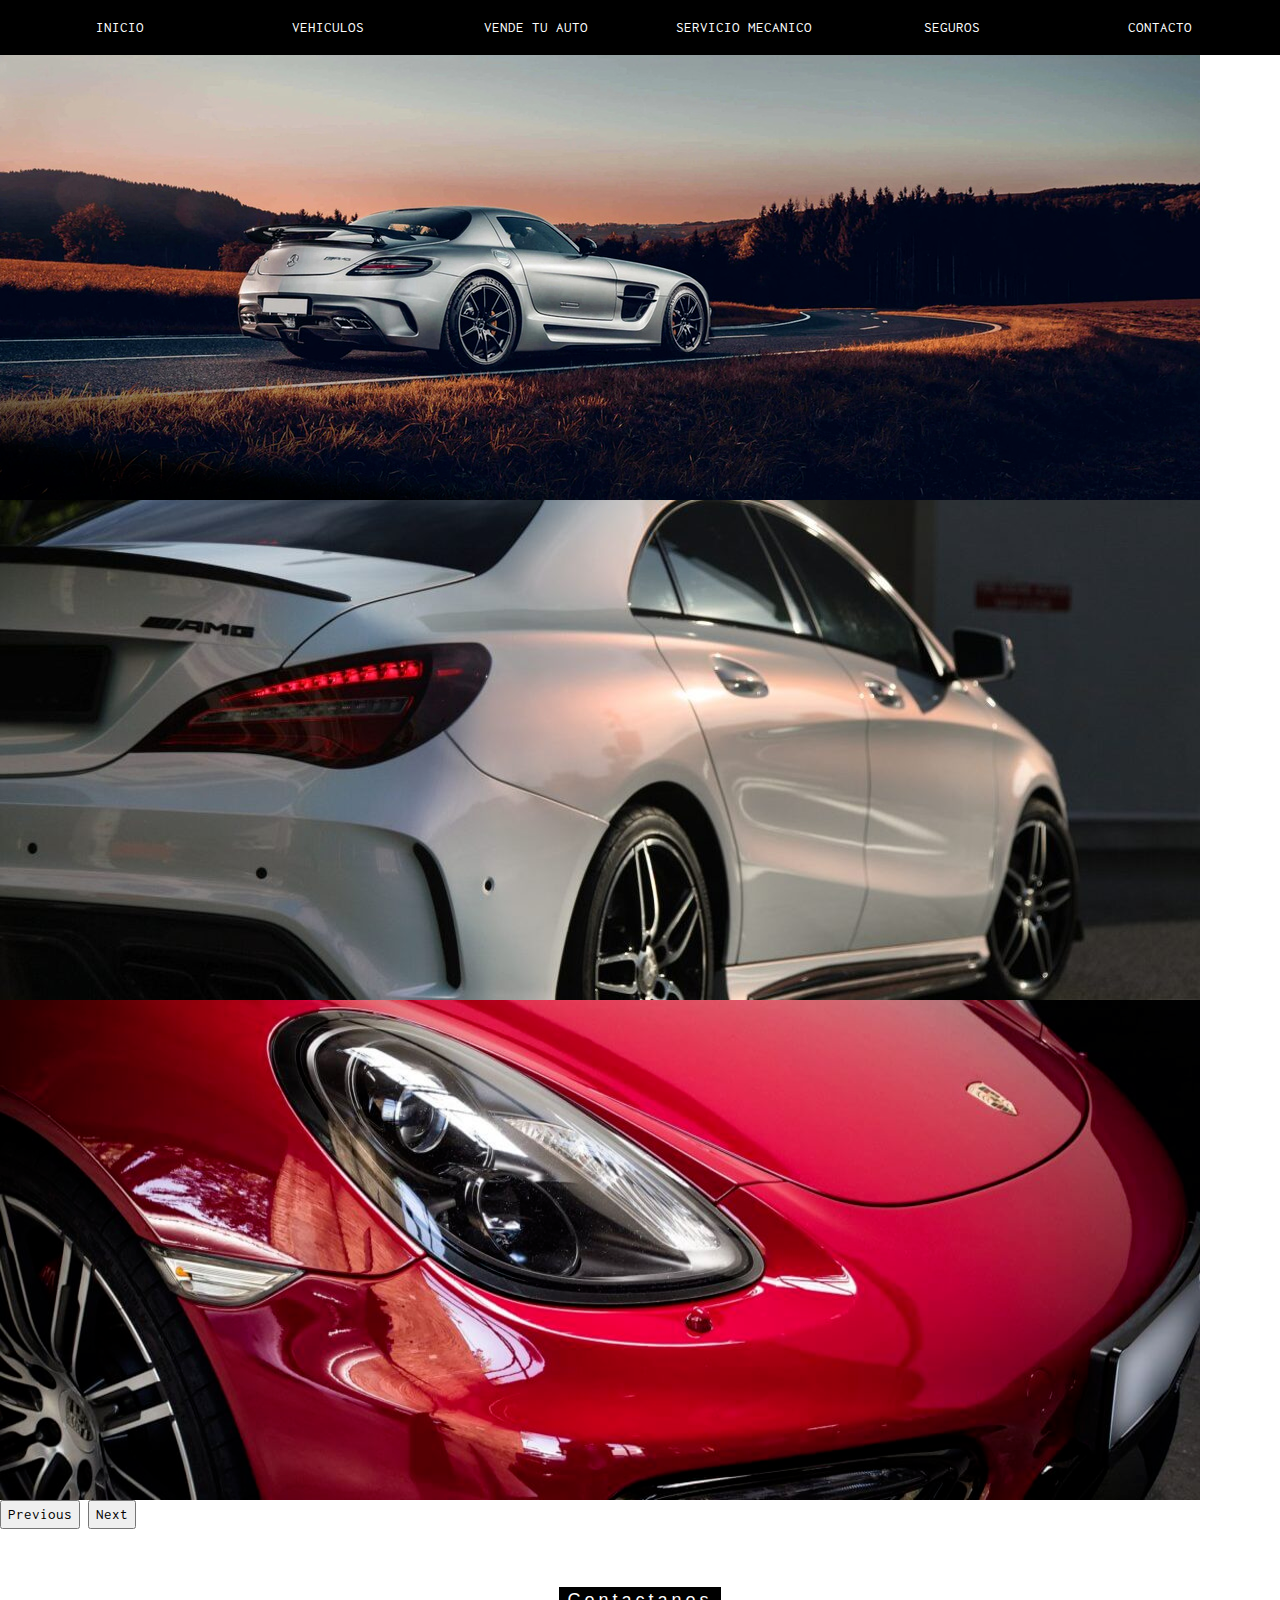
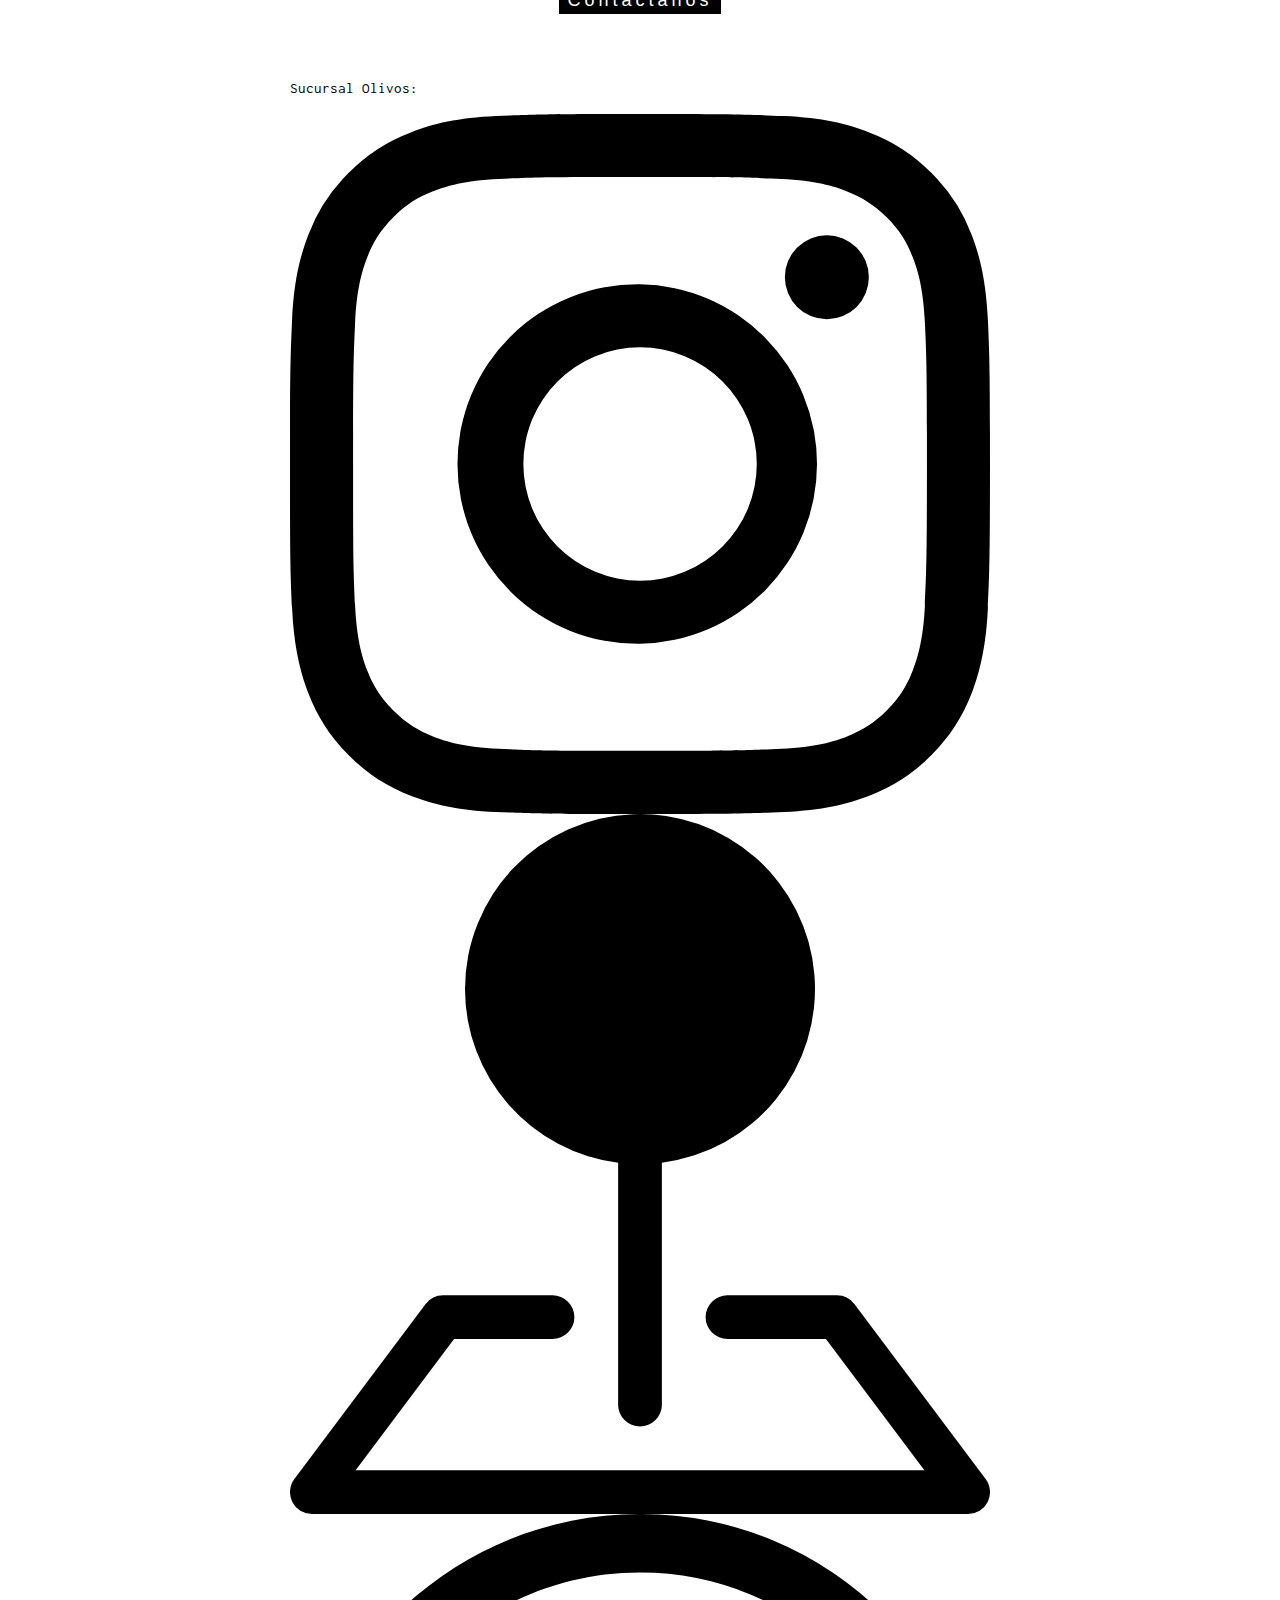
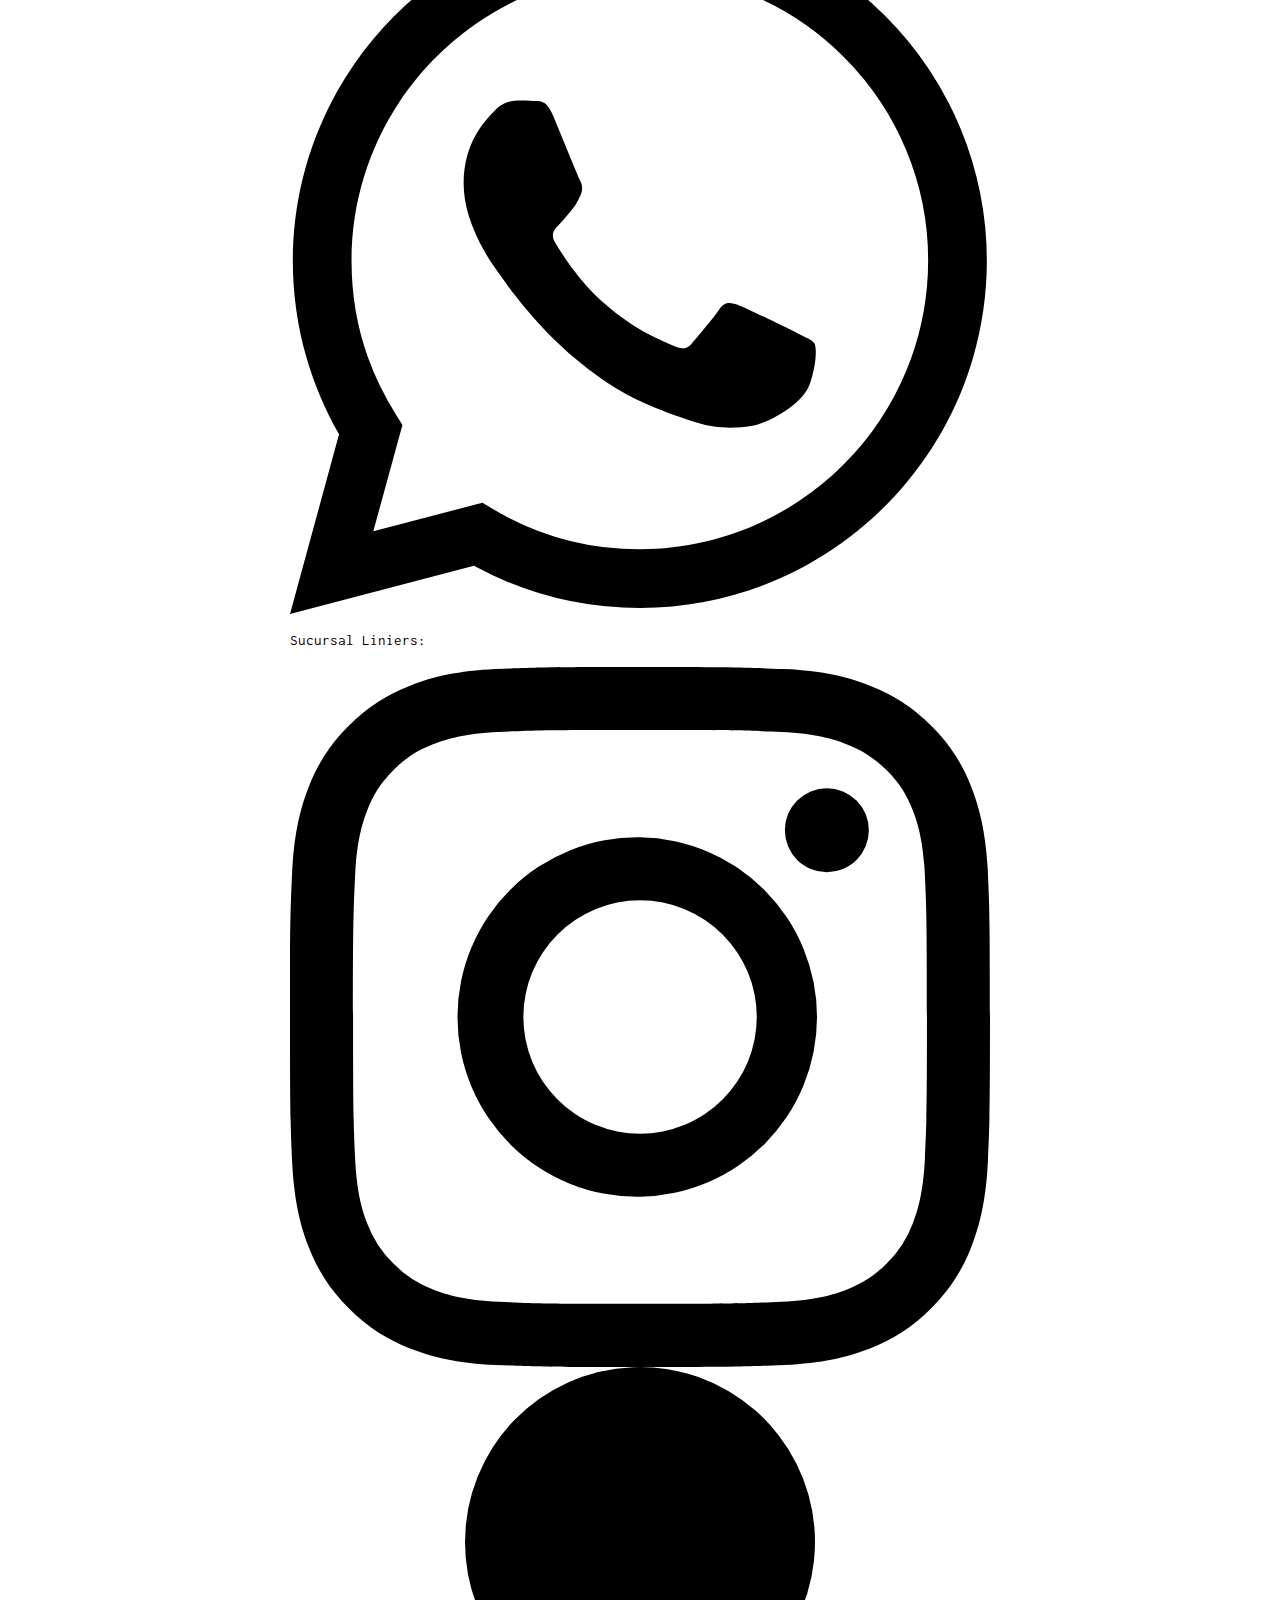
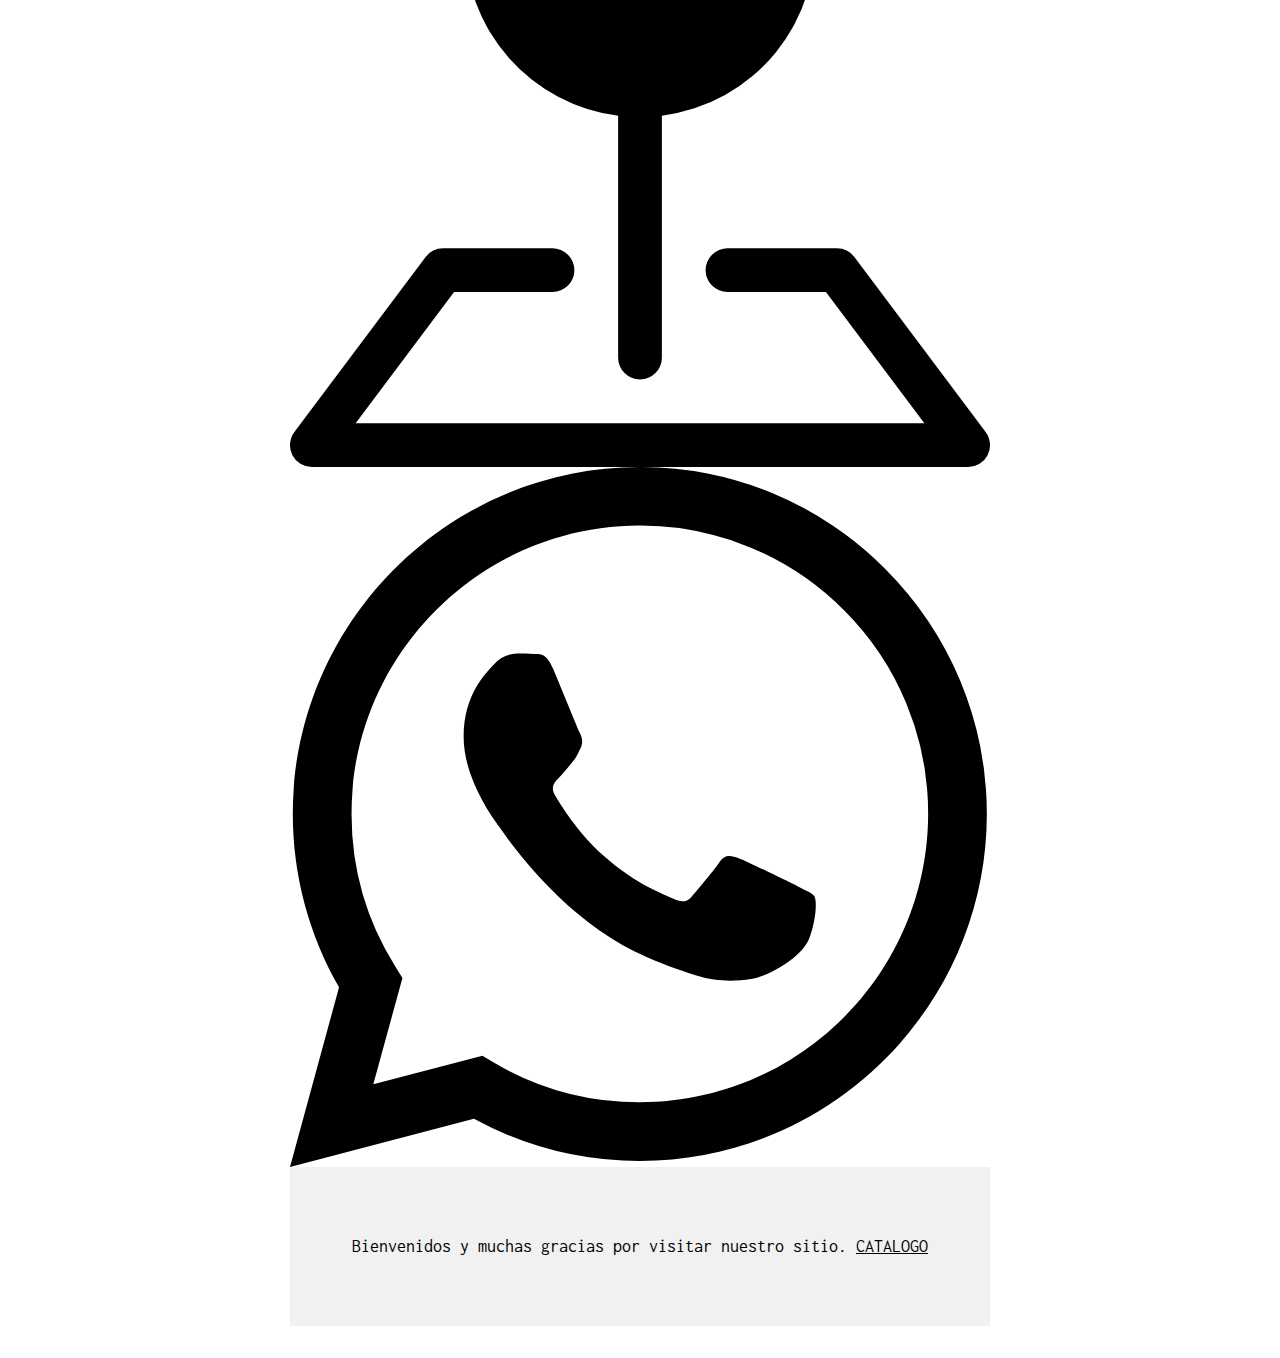
==== contacto.html @ 8d3ba542 "avance" ====
<!DOCTYPE html>
<html>
<head>
<title>GT AUTOMOTORES</title>
<meta charset="UTF-8">
<meta name="viewport" content="width=device-width, initial-scale=1">
<link rel="stylesheet" href="https://www.w3schools.com/w3css/4/w3.css">
<link rel="stylesheet" href="https://fonts.googleapis.com/css?family=Inconsolata">
<link href="https://cdn.jsdelivr.net/npm/bootstrap@5.1.3/dist/css/bootstrap.min.css" rel="stylesheet" integrity="sha384-1BmE4kWBq78iYhFldvKuhfTAU6auU8tT94WrHftjDbrCEXSU1oBoqyl2QvZ6jIW3" crossorigin="anonymous">
<link rel="stylesheet" href="styles.css">

<style>
body, html {
  height: 100%;
  font-family: "Inconsolata", sans-serif;
}

.bgimg {
  background-position: center;
  background-size: cover;
  background-image: url("/w3images/coffeehouse.jpg");
  min-height: 75%;
}

.menu {
  display: none;
}
</style>
</head>
<body>
    <div class="w3-top">
        <div class="w3-row w3-padding w3-black">
          <div class="w3-col s2">
            <a href="index.html" class="w3-button w3-block w3-black">INICIO</a>
          </div>
          <div class="w3-col s2">
            <a href="vehiculos.html" class="w3-button w3-block w3-black">VEHICULOS</a>
          </div>
          <div class="w3-col s2">
            <a href="vende_tu_auto.html" class="w3-button w3-block w3-black">VENDE TU AUTO</a>
          </div>
          <div class="w3-col s2">
            <a href="servicio_mecanico.html" class="w3-button w3-block w3-black">SERVICIO MECANICO</a>
          </div>
          <div class="w3-col s2">
            <a href="seguros.html" class="w3-button w3-block w3-black">SEGUROS</a>
          </div>
          <div class="w3-col s2">
            <a href="contacto.html" class="w3-button w3-block w3-black">CONTACTO</a>
          </div>
        </div>
    </div>
    </div>
    <div id="carouselExampleControls" class="carousel slide" data-bs-ride="carousel">
        <div class="carousel-inner">
          <div class="carousel-item active">
            <img src="assets/SLS (1).png" class="d-block w-100" alt="...">
          </div>
          <div class="carousel-item">
            <img src="assets/fondoAMG.jpg" class="d-block w-100" alt="...">
          </div>
          <div class="carousel-item">
            <img src="assets/porsche-6607502_1920-1200x480.png" class="d-block w-100" alt="...">
          </div>
        </div>
        <button class="carousel-control-prev" type="button" data-bs-target="#carouselExampleControls" data-bs-slide="prev">
          <span class="carousel-control-prev-icon" aria-hidden="true"></span>
          <span class="visually-hidden">Previous</span>
        </button>
        <button class="carousel-control-next" type="button" data-bs-target="#carouselExampleControls" data-bs-slide="next">
          <span class="carousel-control-next-icon" aria-hidden="true"></span>
          <span class="visually-hidden">Next</span>
        </button>
      </div>
<div class="w3-container" id="contacto" style="padding-bottom:32px;">
    <div class="w3-content" style="max-width:700px">
      <h5 class="w3-center w3-padding-48"><span class="w3-tag w3-wide">Contactanos</span></h5>
      <div class="container-fluid row">
      <div class="col-4">
      <p>Sucursal Olivos: </p>
        <a  class="btn btn-outline-secondary" href="https://www.instagram.com/gt_automotores/" >
            <img src="assets/instagram.svg" class="w3-image" style="width:300%" >
        </a> 
        <a  class="btn btn-outline-secondary" href="https://www.google.com/maps/place/Gt+automotores/@-34.5012624,-58.4827126,15z/data=!4m5!3m4!1s0x0:0x62e873047dfe4fdb!8m2!3d-34.5012534!4d-58.4826908" >
            <img src="assets/pin-map-fill.svg" class="w3-image" style="width:300%" >
        </a> 
        <a  class="btn btn-outline-secondary" href="https://wa.me/message/LWIBE4FZVDAVN1" >
            <img src="assets/whatsapp.svg" class="w3-image" style="width:300%" >
        </a> 
      </div>
  
      <div class="col-4" style="background-color:#F7F5F1">
  
      </div>
  
      
  
  
      <div class="col-4">
        <p>Sucursal Liniers: </p>
        <a  class="btn btn-outline-secondary" href="https://www.instagram.com/worldscar1/" >
            <img src="assets/instagram.svg" class="w3-image" style="width:300%" >
        </a> 
        <a  class="btn btn-outline-secondary" href="https://www.google.com/maps/place/WORLD%E2%80%99S+CAR/@-34.6497494,-58.5124069,17z/data=!3m1!4b1!4m5!3m4!1s0x95bcc854993095db:0xa9cb24d7886fbffc!8m2!3d-34.6498008!4d-58.5103171" >
            <img src="assets/pin-map-fill.svg" class="w3-image" style="width:300%" >
        </a> 
        <a  class="btn btn-outline-secondary" href="https://wa.me/message/LWIBE4FZVDAVN1" >
            <img src="assets/whatsapp.svg" class="w3-image" style="width:300%" >
        </a>
      </div>
  </div>
</body> 
  <footer class="w3-center w3-light-grey w3-padding-48 w3-large">
    <p>Bienvenidos y muchas gracias por visitar nuestro sitio. <a href="https://vehiculos.mercadolibre.com.ar/_CustId_409359299" title="CATALOGO" target="_blank" class="w3-hover-text-green">CATALOGO</a></p>
  </footer>
---- styles.css ----
div.gallery {
    margin: 5px;
    border: 1px solid #ccc;
    float: left;
    width: 180px;
  }
  
  div.gallery:hover {
    border: 1px solid #777;
  }
  
  div.gallery img {
    width: 100%;
    height: auto;
  }
  
  div.desc {
    padding: 15px;
    text-align: center;
  }
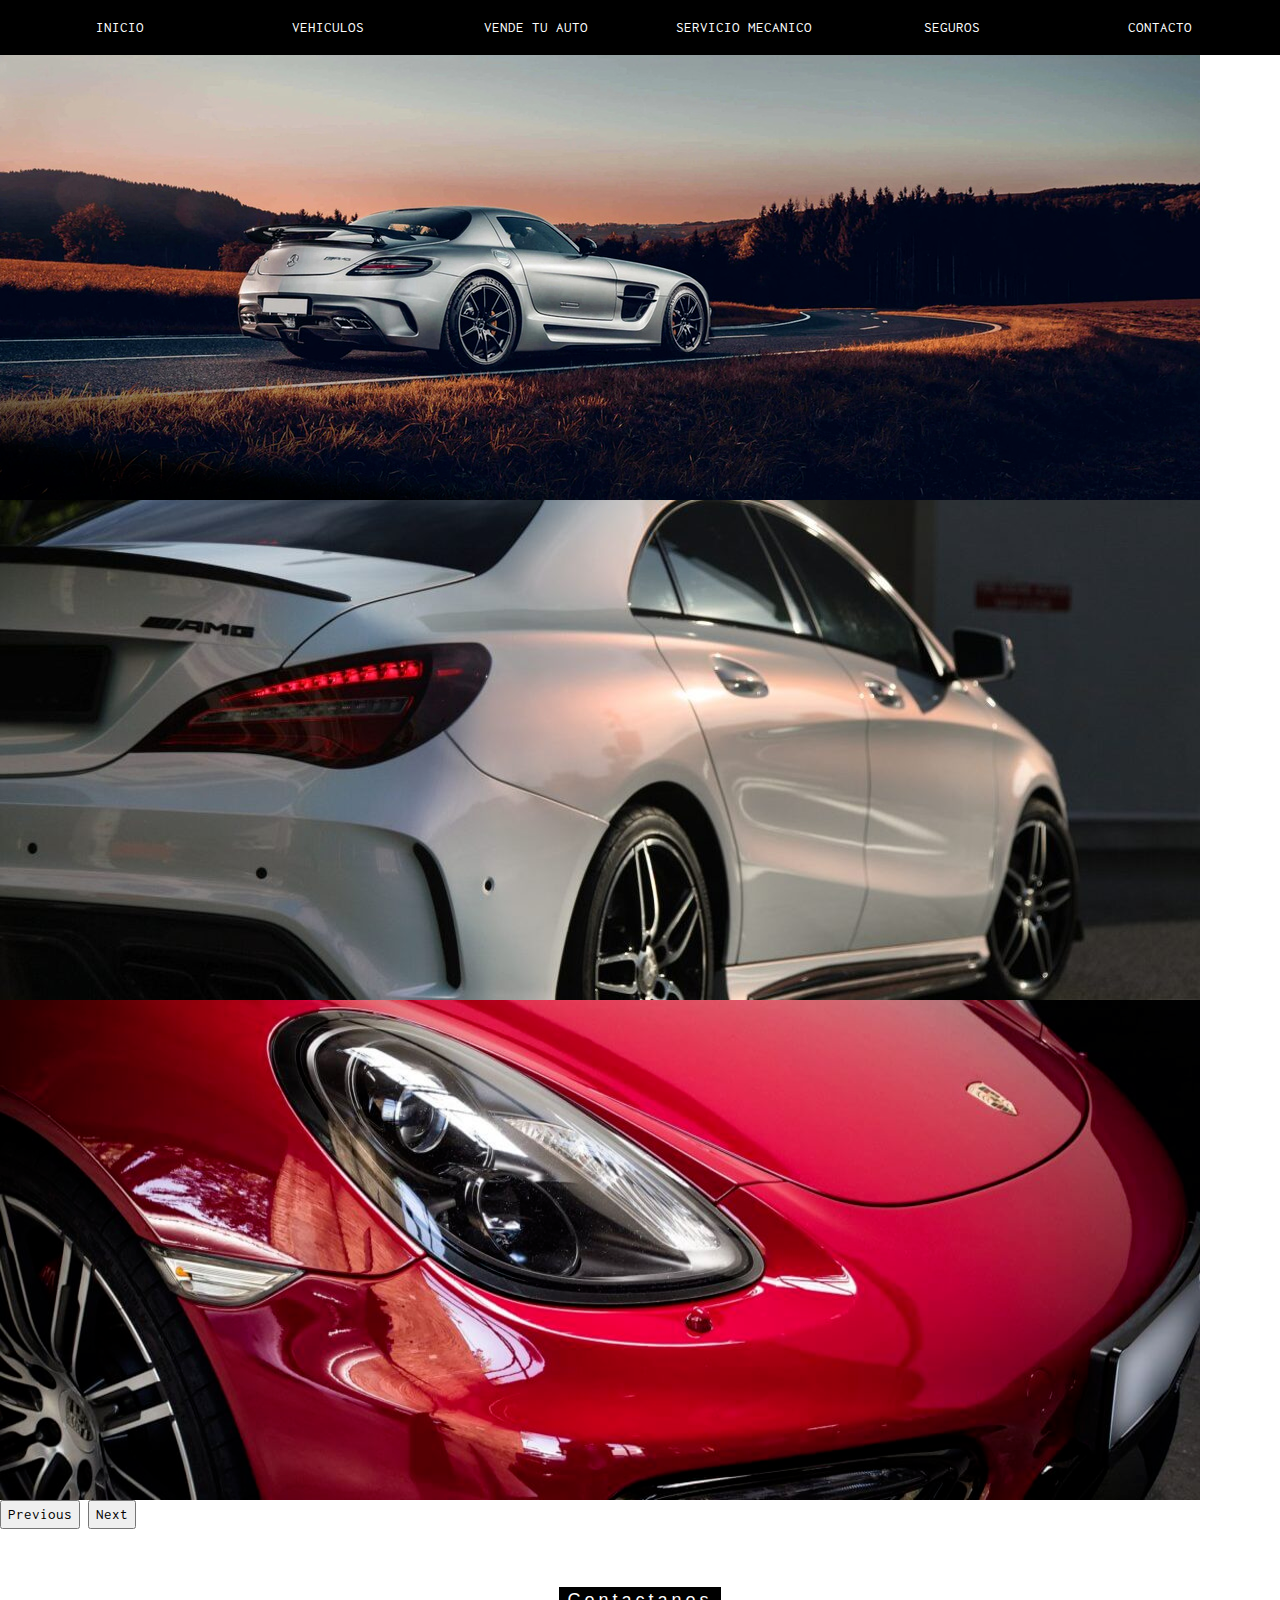
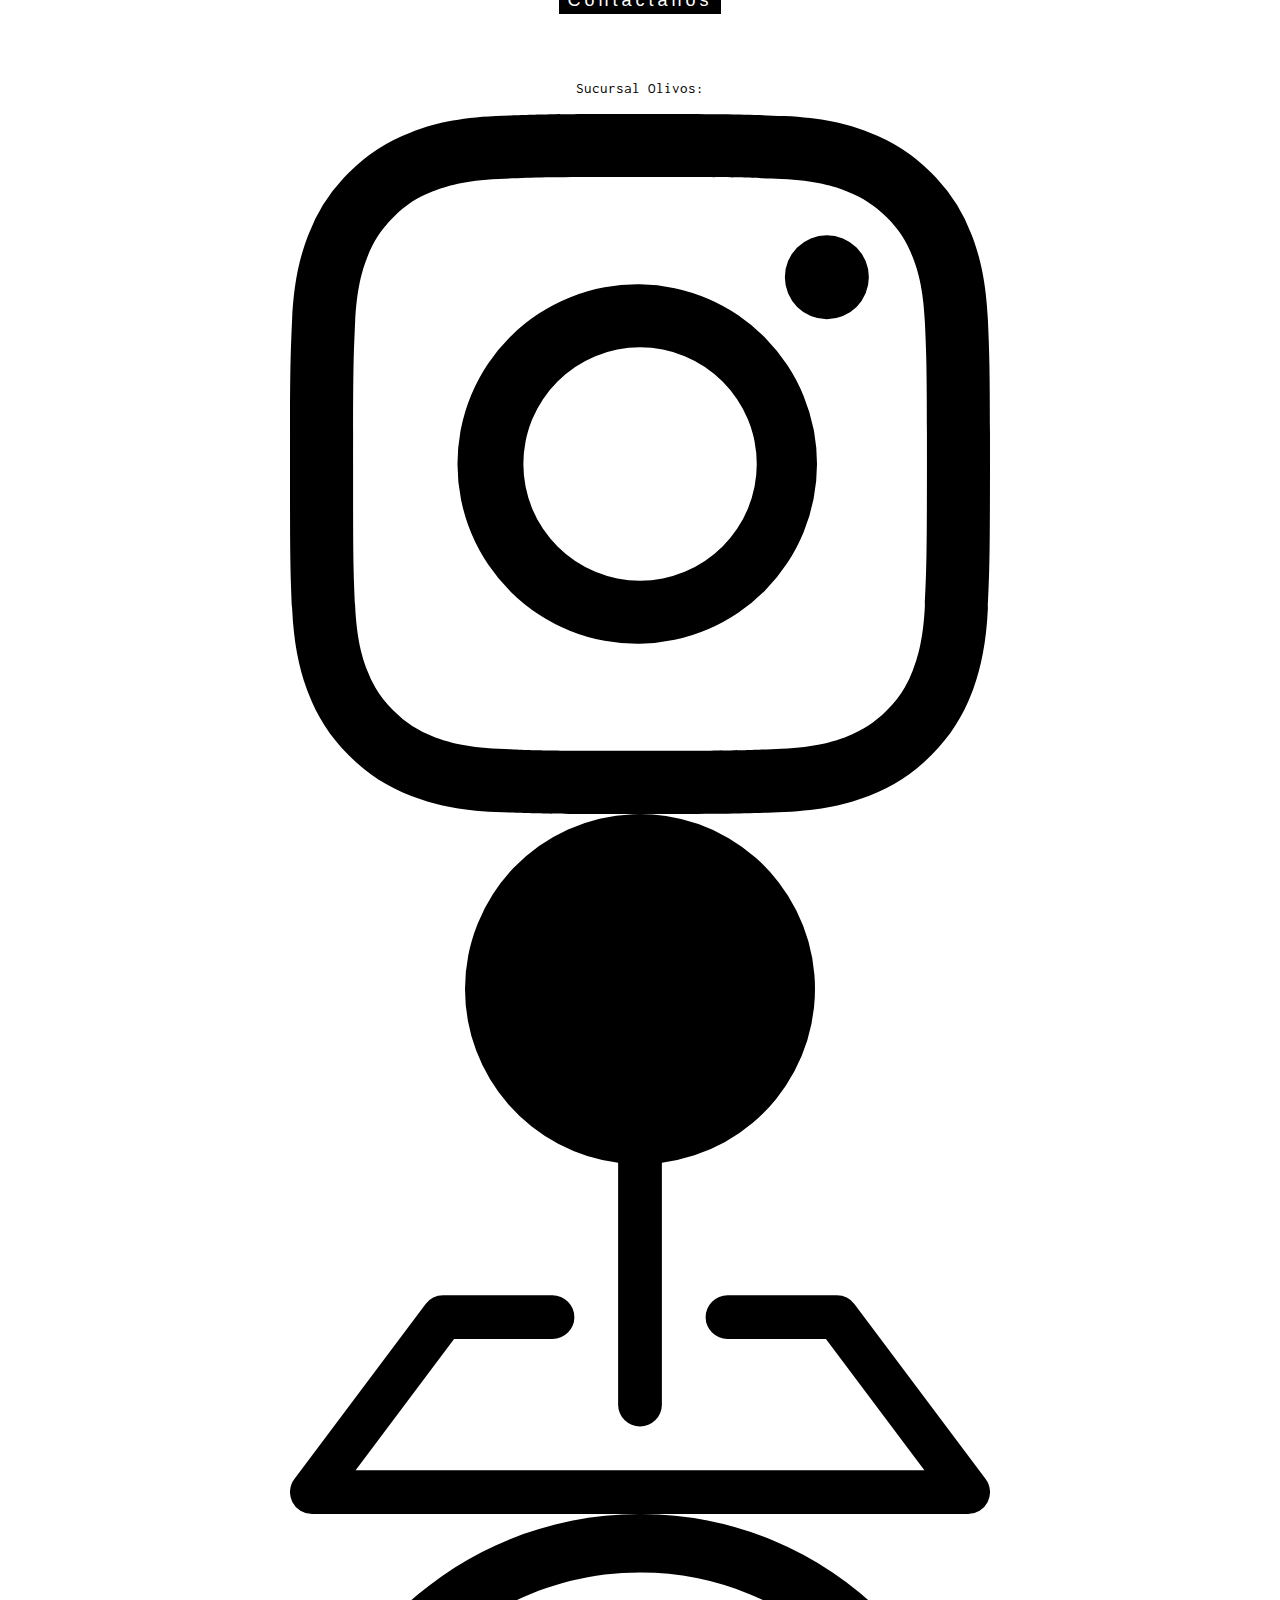
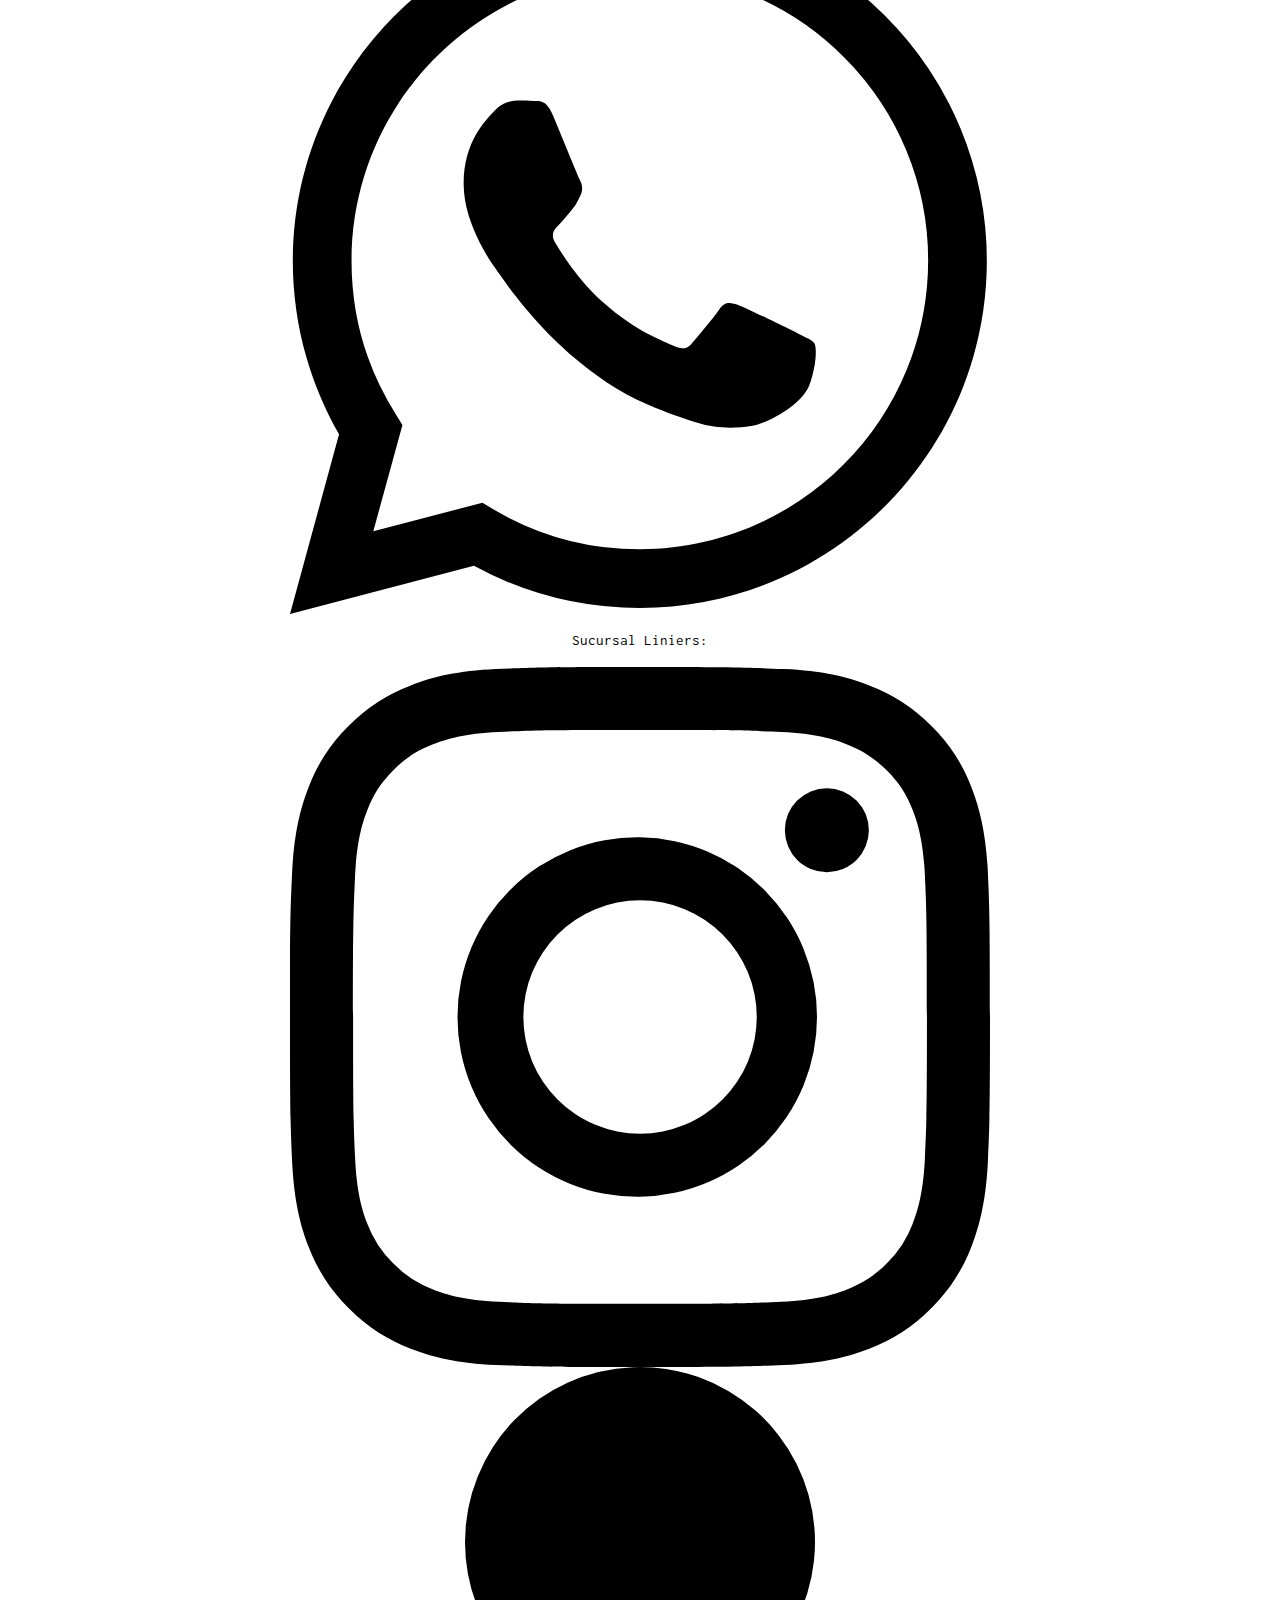
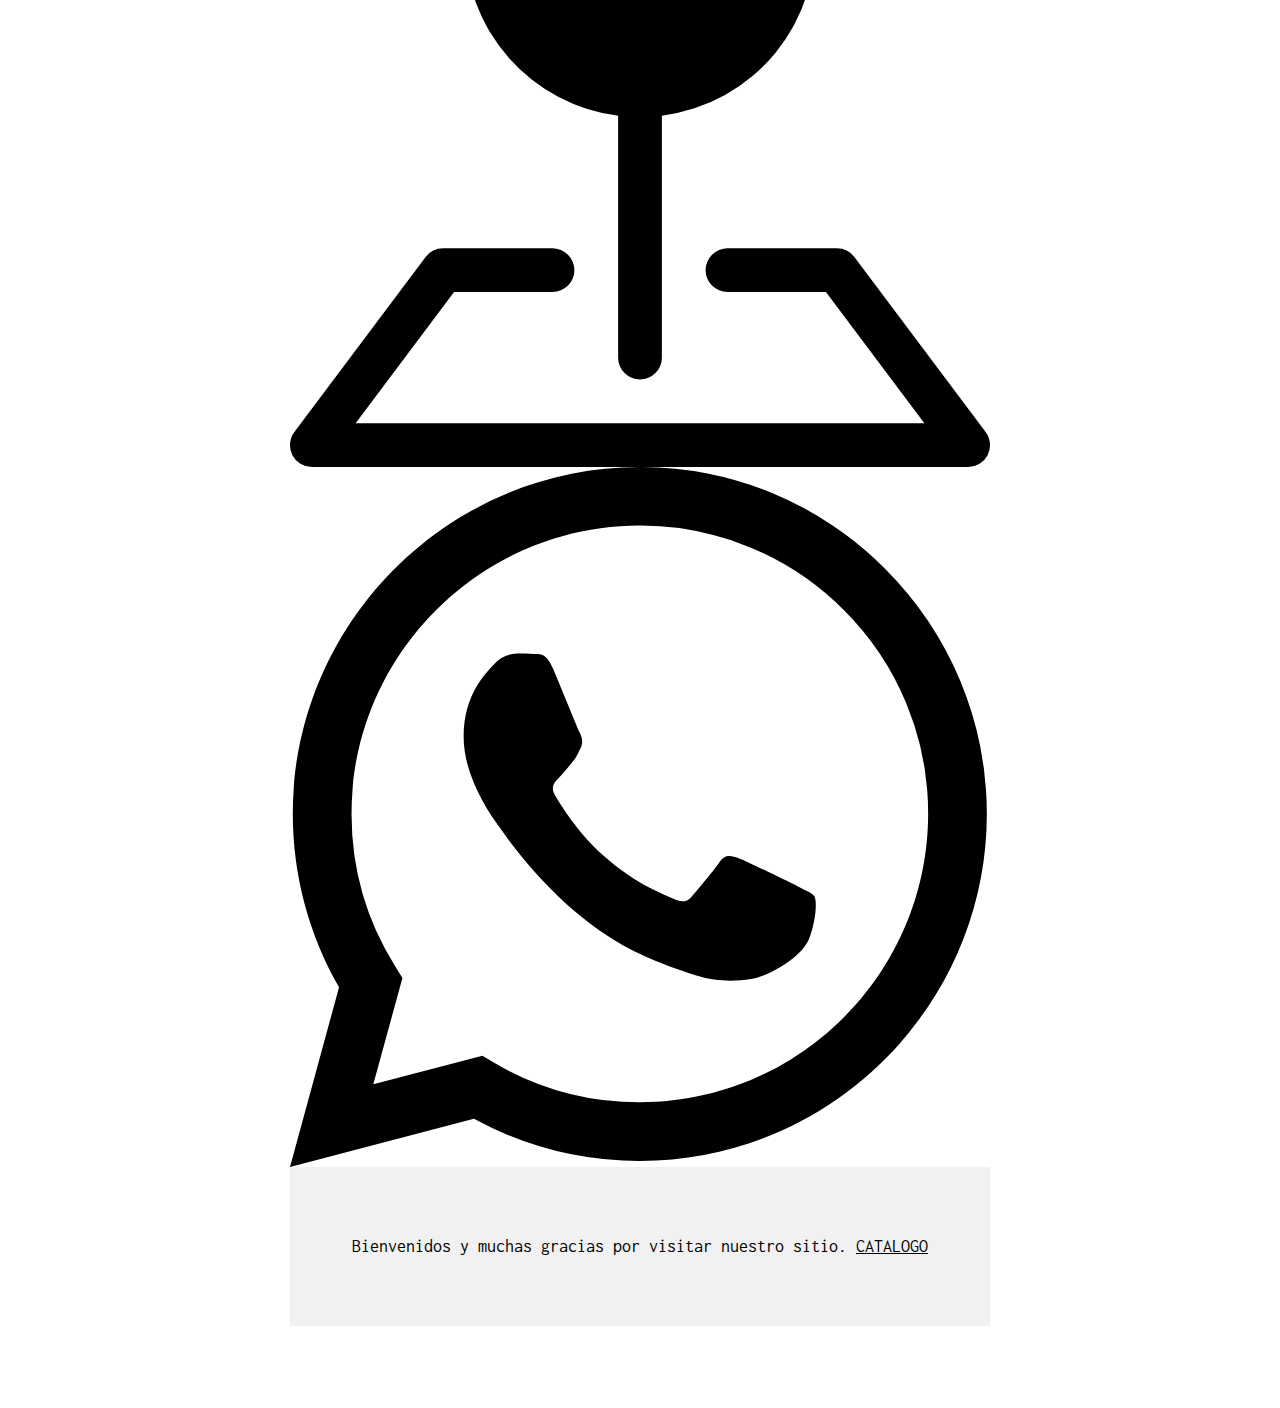
==== commit 829c5c31: "avances 26-9" ====
--- a/contacto.html
+++ b/contacto.html
@@ -1,7 +1,7 @@
 <!DOCTYPE html>
 <html>
 <head>
-<title>GT AUTOMOTORES</title>
+<title>GT AUTOMOTORES-contacto</title>
 <meta charset="UTF-8">
 <meta name="viewport" content="width=device-width, initial-scale=1">
 <link rel="stylesheet" href="https://www.w3schools.com/w3css/4/w3.css">
@@ -28,6 +28,27 @@
 </style>
 </head>
 <body>
+  <div id="carouselExampleControls" class="carousel slide" data-bs-ride="carousel">
+    <div class="carousel-inner">
+      <div class="carousel-item active">
+        <img src="assets/SLS (1).png" class="d-block w-100" alt="...">
+      </div>
+      <div class="carousel-item">
+        <img src="assets/fondoAMG.jpg" class="d-block w-100" alt="...">
+      </div>
+      <div class="carousel-item">
+        <img src="assets/porsche-6607502_1920-1200x480.png" class="d-block w-100" alt="...">
+      </div>
+    </div>
+    <button class="carousel-control-prev" type="button" data-bs-target="#carouselExampleControls" data-bs-slide="prev">
+      <span class="carousel-control-prev-icon" aria-hidden="true"></span>
+      <span class="visually-hidden">Previous</span>
+    </button>
+    <button class="carousel-control-next" type="button" data-bs-target="#carouselExampleControls" data-bs-slide="next">
+      <span class="carousel-control-next-icon" aria-hidden="true"></span>
+      <span class="visually-hidden">Next</span>
+    </button>
+</div>
     <div class="w3-top">
         <div class="w3-row w3-padding w3-black">
           <div class="w3-col s2">
@@ -51,29 +72,9 @@
         </div>
     </div>
     </div>
-    <div id="carouselExampleControls" class="carousel slide" data-bs-ride="carousel">
-        <div class="carousel-inner">
-          <div class="carousel-item active">
-            <img src="assets/SLS (1).png" class="d-block w-100" alt="...">
-          </div>
-          <div class="carousel-item">
-            <img src="assets/fondoAMG.jpg" class="d-block w-100" alt="...">
-          </div>
-          <div class="carousel-item">
-            <img src="assets/porsche-6607502_1920-1200x480.png" class="d-block w-100" alt="...">
-          </div>
-        </div>
-        <button class="carousel-control-prev" type="button" data-bs-target="#carouselExampleControls" data-bs-slide="prev">
-          <span class="carousel-control-prev-icon" aria-hidden="true"></span>
-          <span class="visually-hidden">Previous</span>
-        </button>
-        <button class="carousel-control-next" type="button" data-bs-target="#carouselExampleControls" data-bs-slide="next">
-          <span class="carousel-control-next-icon" aria-hidden="true"></span>
-          <span class="visually-hidden">Next</span>
-        </button>
-      </div>
-<div class="w3-container" id="contacto" style="padding-bottom:32px;">
-    <div class="w3-content" style="max-width:700px">
+
+<div class="w3-container" id="contacto" style="padding-bottom:82px; text-align:center;">
+    <div class="w3-content" style="max-width:700px ; text-align:center">
       <h5 class="w3-center w3-padding-48"><span class="w3-tag w3-wide">Contactanos</span></h5>
       <div class="container-fluid row">
       <div class="col-4">
@@ -88,14 +89,7 @@
             <img src="assets/whatsapp.svg" class="w3-image" style="width:300%" >
         </a> 
       </div>
-  
-      <div class="col-4" style="background-color:#F7F5F1">
-  
-      </div>
-  
-      
-  
-  
+
       <div class="col-4">
         <p>Sucursal Liniers: </p>
         <a  class="btn btn-outline-secondary" href="https://www.instagram.com/worldscar1/" >
@@ -110,7 +104,7 @@
       </div>
   </div>
 </body> 
-  <footer class="w3-center w3-light-grey w3-padding-48 w3-large">
-    <p>Bienvenidos y muchas gracias por visitar nuestro sitio. <a href="https://vehiculos.mercadolibre.com.ar/_CustId_409359299" title="CATALOGO" target="_blank" class="w3-hover-text-green">CATALOGO</a></p>
-  </footer>
-  +<footer class="w3-center w3-light-grey w3-padding-48 w3-large">
+  <p>Bienvenidos y muchas gracias por visitar nuestro sitio. <a href="https://vehiculos.mercadolibre.com.ar/_CustId_409359299" title="CATALOGO" target="_blank" class="w3-hover-text-green">CATALOGO</a></p>
+</footer>
+<script src="https://cdn.jsdelivr.net/npm/bootstrap@5.1.3/dist/js/bootstrap.bundle.min.js" integrity="sha384-ka7Sk0Gln4gmtz2MlQnikT1wXgYsOg+OMhuP+IlRH9sENBO0LRn5q+8nbTov4+1p" crossorigin="anonymous"></script>
